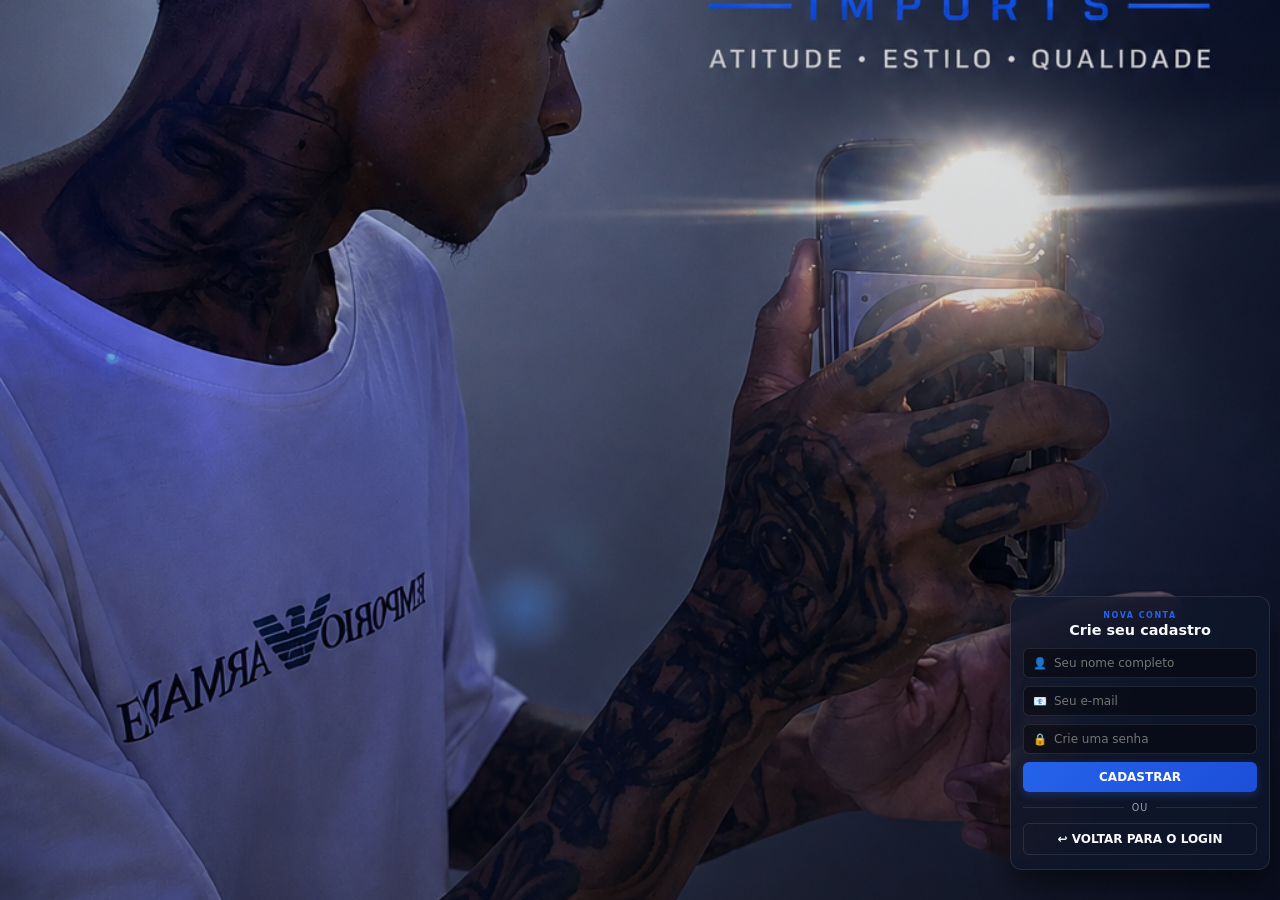
==== cadastro.html @ 108b43fc "Lojinha dos cria Site de vendas" ====
<!DOCTYPE html>
<html lang="pt-BR">
<head>
    <meta charset="UTF-8">
    <meta name="viewport" content="width=device-width, initial-scale=1.0">
    <title>DHON_IMPORTS - Cadastro</title>
    <link rel="stylesheet" href="style.css">
</head>
<body class="body-login">

    <div class="login-card">
        <span class="sub-brand">NOVA CONTA</span>
        <h2>Crie seu cadastro</h2>
        
        <form onsubmit="event.preventDefault(); fazerCadastro();">
            <div class="input-group">
                <span class="input-icon">👤</span>
                <input type="text" id="cadastro-nome" placeholder="Seu nome completo" required>
            </div>

            <div class="input-group">
                <span class="input-icon">📧</span>
                <input type="email" id="cadastro-email" placeholder="Seu e-mail" required>
            </div>
            
            <div class="input-group">
                <span class="input-icon">🔒</span>
                <input type="password" id="cadastro-senha" placeholder="Crie uma senha" required>
            </div>

            <button type="submit" class="btn-primary">CADASTRAR</button>
        </form>

        <div class="divider"><span>OU</span></div>
        
        <button type="button" class="btn-secondary" onclick="window.location.href='index.html'">
            ↩️ VOLTAR PARA O LOGIN
        </button>
    </div>

    <script src="script.js"></script>
</body>
</html>
---- style.css ----
:root {
    --bg-dark: #07090e;
    --bg-card: rgba(15, 23, 42, 0.72);
    --border-color: rgba(255, 255, 255, 0.1);
    --primary: #2563eb;
    --primary-hover: #1d4ed8;
    --text-main: #f8fafc;
    --text-muted: #94a3b8;
    --success: #10b981;
}

* {
    margin: 0;
    padding: 0;
    box-sizing: border-box;
    font-family: 'Segoe UI', system-ui, -apple-system, sans-serif;
}

body {
    background-color: var(--bg-dark);
    color: var(--text-main);
    min-height: 100vh;
    overflow-x: hidden;
}

/* TELA DE LOGIN / CADASTRO */
.body-login {
    background: linear-gradient(rgba(7, 9, 14, 0.10), rgba(7, 9, 14, 0.30)), 
                url('Fundo-login.jpg.png') no-repeat center center/cover;
    display: flex;
    flex-direction: column;
    justify-content: flex-end;
    align-items: flex-end;
    min-height: 100vh;
    padding: 10px 10px 30px 10px;
}

.login-card {
    background: var(--bg-card);
    backdrop-filter: blur(14px);
    border: 1px solid var(--border-color);
    padding: 14px 12px;
    border-radius: 12px;
    width: 100%;
    max-width: 260px;
    box-shadow: 0 15px 30px rgba(0, 0, 0, 0.5);
    text-align: center;
}

.sub-brand {
    font-size: 0.5rem;
    letter-spacing: 1.5px;
    color: var(--primary);
    font-weight: 700;
    display: block;
    margin-bottom: 2px;
}

.login-card h2 {
    font-size: 0.9rem;
    margin-bottom: 10px;
    font-weight: 600;
    color: var(--text-main);
}

.input-group {
    position: relative;
    margin-bottom: 8px;
}

.input-icon {
    position: absolute;
    left: 10px;
    top: 50%;
    transform: translateY(-50%);
    font-size: 0.7rem;
    color: var(--text-muted);
}

.input-group input {
    width: 100%;
    padding: 7px 10px 7px 30px;
    background: rgba(0, 0, 0, 0.4);
    border: 1px solid var(--border-color);
    border-radius: 6px;
    color: var(--text-main);
    font-size: 0.75rem;
    outline: none;
    transition: border-color 0.2s;
}

.input-group input:focus {
    border-color: var(--primary);
}

.form-options {
    display: flex;
    justify-content: space-between;
    align-items: center;
    font-size: 0.6rem;
    margin: 8px 0 10px 0;
    color: var(--text-muted);
}

.remember-me {
    display: flex;
    align-items: center;
    gap: 4px;
    cursor: pointer;
}

.forgot-link {
    color: var(--text-muted);
    text-decoration: none;
    transition: color 0.2s;
}

.forgot-link:hover {
    color: var(--primary);
}

.btn-primary {
    width: 100%;
    padding: 8px;
    background: linear-gradient(135deg, #2563eb 0%, #1d4ed8 100%);
    color: white;
    border: none;
    border-radius: 6px;
    font-weight: bold;
    font-size: 0.75rem;
    cursor: pointer;
    box-shadow: 0 3px 8px rgba(37, 99, 235, 0.3);
    transition: opacity 0.2s;
}

.btn-primary:hover {
    opacity: 0.9;
}

.divider {
    display: flex;
    align-items: center;
    text-align: center;
    margin: 10px 0;
    color: var(--text-muted);
    font-size: 0.6rem;
    letter-spacing: 1px;
}

.divider::before, .divider::after {
    content: '';
    flex: 1;
    border-bottom: 1px solid var(--border-color);
}

.divider span {
    padding: 0 8px;
}

.btn-secondary {
    width: 100%;
    padding: 8px;
    background: transparent;
    color: var(--text-main);
    border: 1px solid var(--border-color);
    border-radius: 6px;
    font-weight: 600;
    font-size: 0.75rem;
    cursor: pointer;
    transition: background 0.2s;
}

.btn-secondary:hover {
    background: rgba(255, 255, 255, 0.05);
}

.login-footer-badges {
    display: grid;
    grid-template-columns: repeat(3, 1fr);
    gap: 6px;
    width: 100%;
    max-width: 260px;
    margin-top: 8px;
    text-align: left;
}

.badge-item {
    display: flex;
    align-items: flex-start;
    gap: 4px;
    background: rgba(15, 23, 42, 0.5);
    padding: 6px;
    border-radius: 6px;
    border: 1px solid var(--border-color);
}

.badge-icon {
    font-size: 0.7rem;
}

.badge-item strong {
    font-size: 0.45rem;
    display: block;
    color: var(--text-main);
    letter-spacing: 0.3px;
}

.badge-item p {
    font-size: 0.4rem;
    color: var(--text-muted);
}

/* --- PAINEL DA LOJA --- */
.body-painel {
    background-color: var(--bg-dark);
    color: var(--text-main);
    min-height: 100vh;
}

.app-layout {
    display: flex;
    flex-direction: column;
    min-height: 100vh;
    position: relative;
    width: 100%;
}

.menu-toggle-btn {
    position: fixed;
    top: 15px;
    left: 15px;
    z-index: 1001;
    background: rgba(15, 23, 42, 0.9);
    border: 1px solid var(--border-color);
    color: white;
    width: 40px;
    height: 40px;
    border-radius: 10px;
    font-size: 1.2rem;
    cursor: pointer;
    display: flex;
    align-items: center;
    justify-content: center;
    backdrop-filter: blur(10px);
}

aside {
    position: fixed;
    top: 0;
    left: -280px;
    width: 260px;
    background: rgba(11, 15, 25, 0.98);
    border-right: 1px solid var(--border-color);
    padding: 25px 20px;
    display: flex;
    flex-direction: column;
    gap: 20px;
    height: 100vh;
    overflow-y: auto;
    z-index: 1002;
    transition: left 0.3s ease-in-out;
    box-shadow: 10px 0 30px rgba(0, 0, 0, 0.5);
}

aside.menu-ativo {
    left: 0;
}

.sidebar-header-top {
    display: flex;
    justify-content: space-between;
    align-items: center;
}

.close-menu-btn {
    background: transparent;
    border: none;
    color: var(--text-muted);
    font-size: 1.2rem;
    cursor: pointer;
}

.close-menu-btn:hover {
    color: white;
}

.logo-area h1 {
    font-size: 1.2rem;
    color: #fff;
    letter-spacing: 1px;
}

.menu-nav {
    display: flex;
    flex-direction: column;
    gap: 4px;
}

.menu-item {
    display: flex;
    align-items: center;
    gap: 10px;
    padding: 10px 12px;
    color: var(--text-muted);
    text-decoration: none;
    border-radius: 8px;
    font-size: 0.85rem;
    transition: 0.2s;
}

.menu-item:hover, .menu-item.active {
    background: rgba(37, 99, 235, 0.15);
    color: #fff;
}

.badge-count {
    margin-left: auto;
    background: var(--primary);
    color: white;
    font-size: 0.65rem;
    padding: 2px 6px;
    border-radius: 10px;
}

.badge-novo {
    margin-left: auto;
    background: #ef4444;
    color: white;
    font-size: 0.6rem;
    padding: 2px 5px;
    border-radius: 4px;
}

.menu-section-divider {
    border-bottom: 1px solid var(--border-color);
    margin: 5px 0;
}

.sidebar-promo-card {
    background: linear-gradient(135deg, rgba(37,99,235,0.2), rgba(15,23,42,0.8));
    border: 1px solid var(--border-color);
    padding: 15px;
    border-radius: 12px;
    margin-top: auto;
}

.promo-tag {
    font-size: 0.6rem;
    color: var(--primary);
    font-weight: 700;
}

.sidebar-promo-card h4 {
    font-size: 0.95rem;
    margin: 4px 0;
}

.sidebar-promo-card p {
    font-size: 0.7rem;
    color: var(--text-muted);
    margin-bottom: 10px;
}

.btn-promo-sm {
    width: 100%;
    padding: 6px;
    background: var(--primary);
    color: white;
    border: none;
    border-radius: 6px;
    font-size: 0.75rem;
    font-weight: bold;
    cursor: pointer;
}

main {
    flex: 1;
    width: 100%;
    padding: 15px;
    padding-top: 70px;
    overflow-y: auto;
}

.main-header {
    display: flex;
    justify-content: space-between;
    align-items: center;
    margin-bottom: 20px;
    flex-wrap: wrap;
    gap: 12px;
    width: 100%;
}

.search-box {
    position: relative;
    width: 100%;
}

.search-icon {
    position: absolute;
    left: 12px;
    top: 50%;
    transform: translateY(-50%);
    font-size: 0.85rem;
}

.search-box input {
    width: 100%;
    padding: 10px 12px 10px 38px;
    background: rgba(15, 23, 42, 0.8);
    border: 1px solid var(--border-color);
    border-radius: 10px;
    color: var(--text-main);
    font-size: 0.85rem;
    outline: none;
}

.header-actions {
    display: flex;
    align-items: center;
    gap: 8px;
    width: 100%;
    justify-content: space-between;
}

.icon-btn {
    background: rgba(15, 23, 42, 0.8);
    border: 1px solid var(--border-color);
    width: 40px;
    height: 40px;
    border-radius: 10px;
    display: flex;
    align-items: center;
    justify-content: center;
    color: white;
    cursor: pointer;
    position: relative;
    flex: 1;
}

.notif-dot {
    position: absolute;
    top: -5px;
    right: -5px;
    background: var(--primary);
    font-size: 0.6rem;
    width: 16px;
    height: 16px;
    border-radius: 50%;
    display: flex;
    align-items: center;
    justify-content: center;
}

.user-avatar-mini {
    background: var(--primary);
    width: 40px;
    height: 40px;
    border-radius: 50%;
    display: flex;
    align-items: center;
    justify-content: center;
    cursor: pointer;
}

/* BANNER PRINCIPAL - Ocupa 100% da largura no mobile */
.store-banner {
    background: linear-gradient(rgba(7, 9, 14, 0.6), rgba(7, 9, 14, 0.85)), 
                url('Fundo-login.jpg.png') no-repeat center center/cover;
    border-radius: 0; /* Remove bordas arredondadas nas laterais para ocupar toda a largura */
    padding: 30px 15px;
    border-left: none;
    border-right: none;
    border-top: 1px solid var(--border-color);
    border-bottom: 1px solid var(--border-color);
    margin-left: -15px; /* Compensa o padding do container main */
    margin-right: -15px; /* Compensa o padding do container main */
    margin-bottom: 25px;
    width: calc(100% + 30px); /* Gararante largura de ponta a ponta */
}

.banner-badge {
    font-size: 0.75rem;
    letter-spacing: 2px;
    color: var(--primary);
    font-weight: 700;
    margin-bottom: 8px;
}

.store-banner h2 {
    font-size: 2.2rem;
    margin-bottom: 8px;
    line-height: 1.1;
    word-break: normal; /* Evita quebra de palavras forçada */
    overflow-wrap: break-word;
}

.banner-sub {
    font-size: 1.2rem;
    color: #60a5fa;
    margin-bottom: 12px;
}

.banner-desc {
    font-size: 0.95rem;
    color: var(--text-muted);
    width: 100%;
    margin-bottom: 20px;
    line-height: 1.4;
}

.banner-buttons {
    display: flex;
    flex-direction: column;
    gap: 10px;
    margin-bottom: 20px;
    width: 100%;
}

.btn-primary-banner,
.btn-secondary-banner {
    width: 100%;
    padding: 12px;
    text-align: center;
    border-radius: 10px;
    font-weight: bold;
    font-size: 0.95rem;
    cursor: pointer;
}

.btn-primary-banner {
    background: var(--primary);
    color: white;
    border: none;
}

.btn-secondary-banner {
    background: rgba(255, 255, 255, 0.1);
    color: white;
    border: 1px solid var(--border-color);
    backdrop-filter: blur(10px);
}

.banner-features {
    display: grid;
    grid-template-columns: 1fr 1fr;
    gap: 10px;
    font-size: 0.8rem;
    color: var(--text-muted);
    width: 100%;
}

/* CATEGORIAS E PRODUTOS */
.section-block {
    margin-bottom: 25px;
    width: 100%;
}

.section-block h3 {
    font-size: 1.1rem;
    margin-bottom: 12px;
}

.section-header-flex {
    display: flex;
    justify-content: space-between;
    align-items: center;
    margin-bottom: 12px;
}

.ver-todos-link {
    color: var(--primary);
    text-decoration: none;
    font-size: 0.8rem;
}

.categories-grid {
    display: grid;
    grid-template-columns: repeat(3, 1fr);
    gap: 8px;
}

.cat-card {
    background: rgba(15, 23, 42, 0.8);
    border: 1px solid var(--border-color);
    padding: 12px 6px;
    border-radius: 10px;
    text-align: center;
    font-size: 0.75rem;
    cursor: pointer;
}

.produtos-grid {
    display: grid;
    grid-template-columns: repeat(2, 1fr);
    gap: 10px;
}

.produto-card {
    background: rgba(15, 23, 42, 0.8);
    border: 1px solid var(--border-color);
    border-radius: 10px;
    padding: 10px;
    text-align: center;
}

.prod-img-placeholder {
    width: 100%;
    height: 100px;
    background: rgba(0, 0, 0, 0.3);
    border-radius: 8px;
    display: flex;
    align-items: center;
    justify-content: center;
    font-size: 2rem;
    margin-bottom: 8px;
}

.produto-card h4 {
    font-size: 0.8rem;
    margin-bottom: 4px;
}

.prod-rating {
    font-size: 0.6rem;
    color: #fbbf24;
    margin-bottom: 6px;
}

.preco {
    color: var(--success);
    font-weight: bold;
    font-size: 0.85rem;
}

/* PERFIL FLUTUANTE */
.footer-profile-card {
    background: rgba(15, 23, 42, 0.9);
    border: 1px solid var(--border-color);
    padding: 15px;
    border-radius: 12px;
    display: flex;
    flex-direction: column;
    gap: 12px;
    margin-top: 30px;
    width: 100%;
    text-align: center;
}

.fp-info {
    display: flex;
    align-items: center;
    gap: 10px;
    justify-content: center;
}

.fp-avatar {
    background: var(--primary);
    width: 38px;
    height: 38px;
    border-radius: 50%;
    display: flex;
    align-items: center;
    justify-content: center;
}

.fp-info strong {
    font-size: 0.85rem;
    display: block;
}

.fp-info p {
    font-size: 0.7rem;
    color: var(--text-muted);
}

.fp-stats {
    display: flex;
    justify-content: space-around;
    font-size: 0.75rem;
    border-top: 1px solid var(--border-color);
    border-bottom: 1px solid var(--border-color);
    padding: 8px 0;
}

.fp-stats span {
    display: block;
    font-size: 0.6rem;
    color: var(--text-muted);
}

.btn-fp {
    width: 100%;
    padding: 10px;
    background: rgba(239, 68, 68, 0.2);
    color: #f87171;
    border: 1px solid rgba(239, 68, 68, 0.4);
    border-radius: 8px;
    font-size: 0.75rem;
    cursor: pointer;
}













/* --- ESTILOS EXCLUSIVOS DO PERFIL --- */
.profile-edit-container {
    background: var(--bg-card);
    border: 1px solid var(--border-color);
    padding: 30px;
    border-radius: 16px;
    max-width: 700px;
    margin: 0 auto;
}

.profile-form {
    display: flex;
    flex-direction: column;
    align-items: center;
}

.avatar-upload-section {
    text-align: center;
    margin-bottom: 30px;
}

.avatar-preview-big {
    width: 120px;
    height: 120px;
    border-radius: 50%;
    background: rgba(59, 130, 246, 0.1);
    border: 2px solid var(--primary);
    display: flex;
    align-items: center;
    justify-content: center;
    font-size: 3rem;
    overflow: hidden;
    margin: 0 auto;
}

.avatar-preview-big img {
    width: 100%;
    height: 100%;
    object-fit: cover;
}

.form-grid {
    width: 100%;
    display: flex;
    flex-direction: column;
    gap: 15px;
}

.input-group-perfil {
    display: flex;
    flex-direction: column;
    gap: 5px;
}

.input-group-perfil label {
    font-size: 0.85rem;
    color: var(--text-muted);
}

.input-group-perfil input {
    width: 100%;
    padding: 12px;
    background: rgba(0,0,0,0.3);
    border: 1px solid var(--border-color);
    border-radius: 8px;
    color: #fff;
    outline: none;
}

.input-group-perfil input:focus {
    border-color: var(--primary);
}
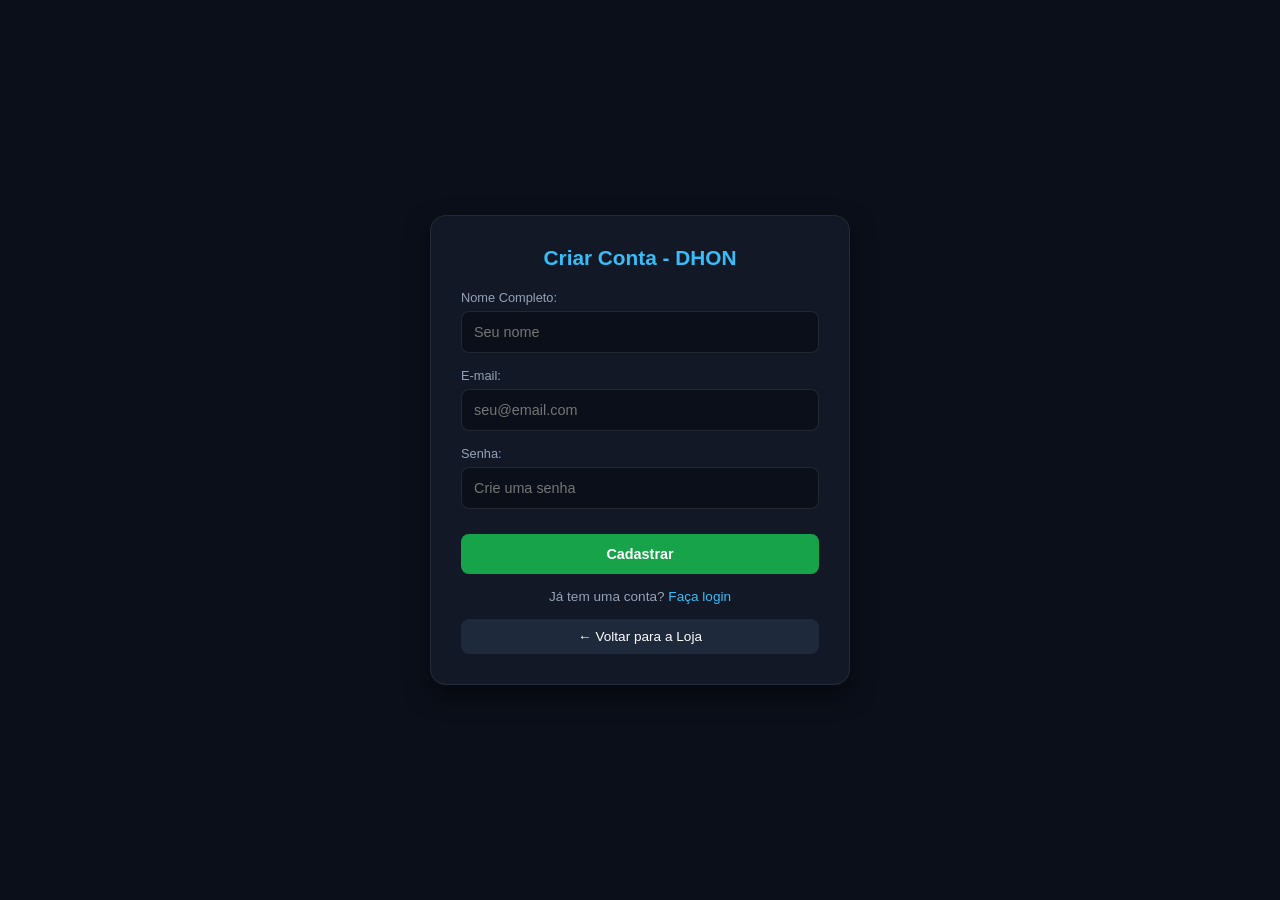
==== commit 86613a0f: "Update cadastro.html layout and form structure" ====
--- a/cadastro.html
+++ b/cadastro.html
@@ -3,39 +3,48 @@
 <head>
     <meta charset="UTF-8">
     <meta name="viewport" content="width=device-width, initial-scale=1.0">
-    <title>DHON_IMPORTS - Cadastro</title>
-    <link rel="stylesheet" href="style.css">
+    <title>Cadastro - DHON_IMPORTS</title>
+    <style>
+        * { box-sizing: border-box; margin: 0; padding: 0; font-family: -apple-system, BlinkMacSystemFont, "Segoe UI", Roboto, sans-serif; }
+        body { background-color: #0b0f19; color: #f3f4f6; min-height: 100vh; padding: 25px; display: flex; justify-content: center; align-items: center; }
+        .container { max-width: 420px; width: 100%; background: #121826; padding: 30px; border-radius: 16px; border: 1px solid rgba(255,255,255,0.08); box-shadow: 0 10px 25px rgba(0,0,0,0.5); }
+        h2 { color: #38bdf8; margin-bottom: 20px; font-size: 1.3rem; text-align: center; }
+        .form-group { margin-bottom: 15px; }
+        label { display: block; font-size: 0.8rem; margin-bottom: 6px; color: #94a3b8; }
+        input { width: 100%; padding: 12px; border-radius: 8px; border: 1px solid rgba(255,255,255,0.1); background: #0b0f19; color: #fff; font-size: 0.9rem; }
+        button { width: 100%; padding: 12px; background: #16a34a; color: #fff; border: none; border-radius: 8px; font-weight: bold; cursor: pointer; margin-top: 10px; font-size: 0.9rem; transition: 0.2s; }
+        button:hover { background: #15803d; }
+        .btn-voltar { display: block; text-align: center; background: #1e293b; margin-top: 15px; text-decoration: none; padding: 10px; border-radius: 8px; font-size: 0.85rem; color: #fff; }
+        .link-footer { text-align: center; margin-top: 15px; font-size: 0.85rem; color: #94a3b8; }
+        .link-footer a { color: #38bdf8; text-decoration: none; }
+    </style>
 </head>
-<body class="body-login">
+<body>
 
-    <div class="login-card">
-        <span class="sub-brand">NOVA CONTA</span>
-        <h2>Crie seu cadastro</h2>
+    <div class="container">
+        <h2>Criar Conta - DHON</h2>
         
-        <form onsubmit="event.preventDefault(); fazerCadastro();">
-            <div class="input-group">
-                <span class="input-icon">👤</span>
-                <input type="text" id="cadastro-nome" placeholder="Seu nome completo" required>
+        <form id="form-cadastro" onsubmit="fazerCadastro(event)">
+            <div class="form-group">
+                <label>Nome Completo:</label>
+                <input type="text" id="cadastro-nome" required placeholder="Seu nome">
             </div>
-
-            <div class="input-group">
-                <span class="input-icon">📧</span>
-                <input type="email" id="cadastro-email" placeholder="Seu e-mail" required>
+            <div class="form-group">
+                <label>E-mail:</label>
+                <input type="email" id="cadastro-email" required placeholder="seu@email.com">
             </div>
-            
-            <div class="input-group">
-                <span class="input-icon">🔒</span>
-                <input type="password" id="cadastro-senha" placeholder="Crie uma senha" required>
+            <div class="form-group">
+                <label>Senha:</label>
+                <input type="password" id="cadastro-senha" required placeholder="Crie uma senha">
             </div>
-
-            <button type="submit" class="btn-primary">CADASTRAR</button>
+            <button type="submit">Cadastrar</button>
         </form>
 
-        <div class="divider"><span>OU</span></div>
-        
-        <button type="button" class="btn-secondary" onclick="window.location.href='index.html'">
-            ↩️ VOLTAR PARA O LOGIN
-        </button>
+        <div class="link-footer">
+            Já tem uma conta? <a href="login.html">Faça login</a>
+        </div>
+
+        <a href="index.html" class="btn-voltar">← Voltar para a Loja</a>
     </div>
 
     <script src="script.js"></script>
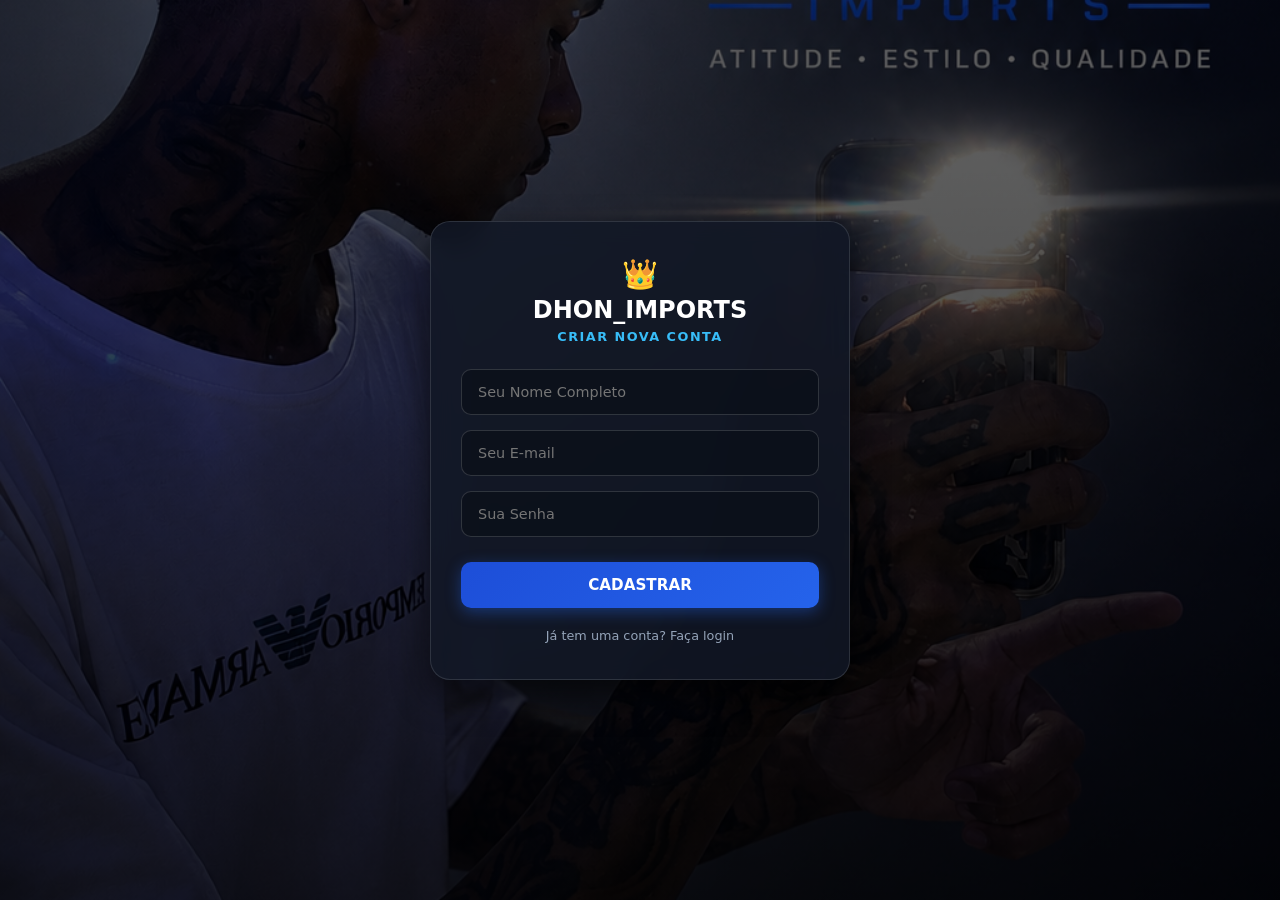
==== commit e951c821: "Refactor cadastro.html for improved styling and layout Updated the layout and styling of the registr" ====
--- a/cadastro.html
+++ b/cadastro.html
@@ -4,47 +4,53 @@
     <meta charset="UTF-8">
     <meta name="viewport" content="width=device-width, initial-scale=1.0">
     <title>Cadastro - DHON_IMPORTS</title>
+    <link rel="stylesheet" href="style.css">
     <style>
-        * { box-sizing: border-box; margin: 0; padding: 0; font-family: -apple-system, BlinkMacSystemFont, "Segoe UI", Roboto, sans-serif; }
-        body { background-color: #0b0f19; color: #f3f4f6; min-height: 100vh; padding: 25px; display: flex; justify-content: center; align-items: center; }
-        .container { max-width: 420px; width: 100%; background: #121826; padding: 30px; border-radius: 16px; border: 1px solid rgba(255,255,255,0.08); box-shadow: 0 10px 25px rgba(0,0,0,0.5); }
-        h2 { color: #38bdf8; margin-bottom: 20px; font-size: 1.3rem; text-align: center; }
-        .form-group { margin-bottom: 15px; }
-        label { display: block; font-size: 0.8rem; margin-bottom: 6px; color: #94a3b8; }
-        input { width: 100%; padding: 12px; border-radius: 8px; border: 1px solid rgba(255,255,255,0.1); background: #0b0f19; color: #fff; font-size: 0.9rem; }
-        button { width: 100%; padding: 12px; background: #16a34a; color: #fff; border: none; border-radius: 8px; font-weight: bold; cursor: pointer; margin-top: 10px; font-size: 0.9rem; transition: 0.2s; }
-        button:hover { background: #15803d; }
-        .btn-voltar { display: block; text-align: center; background: #1e293b; margin-top: 15px; text-decoration: none; padding: 10px; border-radius: 8px; font-size: 0.85rem; color: #fff; }
-        .link-footer { text-align: center; margin-top: 15px; font-size: 0.85rem; color: #94a3b8; }
-        .link-footer a { color: #38bdf8; text-decoration: none; }
+        body {
+            margin: 0; padding: 0; min-height: 100vh; display: flex; flex-direction: column; justify-content: center; align-items: center;
+            background: linear-gradient(rgba(0,0,0,0.6), rgba(0,0,0,0.8)), url('Fundo-login.jpg.png') no-repeat center center fixed;
+            background-size: cover; font-family: -apple-system, BlinkMacSystemFont, "Segoe UI", Roboto, sans-serif; color: #fff;
+        }
+        .login-card {
+            background: rgba(18, 24, 38, 0.85); backdrop-filter: blur(12px); border: 1px solid rgba(255, 255, 255, 0.12);
+            border-radius: 20px; padding: 35px 30px; width: 100%; max-width: 420px; box-shadow: 0 15px 35px rgba(0,0,0,0.6); text-align: center;
+        }
+        .login-card h2 { font-size: 1.5rem; color: #fff; margin-bottom: 5px; font-weight: 700; }
+        .login-subtitle { font-size: 0.8rem; color: #38bdf8; text-transform: uppercase; letter-spacing: 1.5px; margin-bottom: 25px; font-weight: 600; }
+        .form-group { margin-bottom: 15px; text-align: left; }
+        .form-group input {
+            width: 100%; padding: 14px 16px; background: rgba(11, 15, 25, 0.7); border: 1px solid rgba(255, 255, 255, 0.15);
+            border-radius: 10px; color: #fff; font-size: 0.9rem; outline: none;
+        }
+        .btn-entrar {
+            width: 100%; padding: 14px; background: linear-gradient(135deg, #1d4ed8, #2563eb); color: #fff; border: none;
+            border-radius: 10px; font-weight: bold; font-size: 0.95rem; cursor: pointer; margin-top: 10px; box-shadow: 0 4px 15px rgba(37, 99, 235,.4);
+        }
+        .btn-voltar-loja { display: inline-block; margin-top: 20px; color: #94a3b8; text-decoration: none; font-size: 0.8rem; }
     </style>
 </head>
 <body>
 
-    <div class="container">
-        <h2>Criar Conta - DHON</h2>
-        
+    <div class="login-card">
+        <div style="font-size: 1.8rem; margin-bottom: 5px;">👑</div>
+        <h2>DHON_IMPORTS</h2>
+        <div class="login-subtitle">Criar Nova Conta</div>
+
         <form id="form-cadastro" onsubmit="fazerCadastro(event)">
             <div class="form-group">
-                <label>Nome Completo:</label>
-                <input type="text" id="cadastro-nome" required placeholder="Seu nome">
+                <input type="text" id="cadastro-nome" required placeholder="Seu Nome Completo">
             </div>
             <div class="form-group">
-                <label>E-mail:</label>
-                <input type="email" id="cadastro-email" required placeholder="seu@email.com">
+                <input type="email" id="cadastro-email" required placeholder="Seu E-mail">
             </div>
             <div class="form-group">
-                <label>Senha:</label>
-                <input type="password" id="cadastro-senha" required placeholder="Crie uma senha">
+                <input type="password" id="cadastro-senha" required placeholder="Sua Senha">
             </div>
-            <button type="submit">Cadastrar</button>
+            
+            <button type="submit" class="btn-entrar">CADASTRAR</button>
         </form>
 
-        <div class="link-footer">
-            Já tem uma conta? <a href="login.html">Faça login</a>
-        </div>
-
-        <a href="index.html" class="btn-voltar">← Voltar para a Loja</a>
+        <a href="login.html" class="btn-voltar-loja">Já tem uma conta? Faça login</a>
     </div>
 
     <script src="script.js"></script>
--- a/style.css
+++ b/style.css
@@ -0,0 +1,787 @@
+:root {
+    --bg-dark: #07090e;
+    --bg-card: rgba(15, 23, 42, 0.72);
+    --border-color: rgba(255, 255, 255, 0.1);
+    --primary: #2563eb;
+    --primary-hover: #1d4ed8;
+    --text-main: #f8fafc;
+    --text-muted: #94a3b8;
+    --success: #10b981;
+}
+
+* {
+    margin: 0;
+    padding: 0;
+    box-sizing: border-box;
+    font-family: 'Segoe UI', system-ui, -apple-system, sans-serif;
+}
+
+body {
+    background-color: var(--bg-dark);
+    color: var(--text-main);
+    min-height: 100vh;
+    overflow-x: hidden;
+}
+
+/* TELA DE LOGIN / CADASTRO */
+.body-login {
+    background: linear-gradient(rgba(7, 9, 14, 0.10), rgba(7, 9, 14, 0.30)), 
+                url('Fundo-login.jpg.png') no-repeat center center/cover;
+    display: flex;
+    flex-direction: column;
+    justify-content: flex-end;
+    align-items: flex-end;
+    min-height: 100vh;
+    padding: 10px 10px 30px 10px;
+}
+
+.login-card {
+    background: var(--bg-card);
+    backdrop-filter: blur(14px);
+    border: 1px solid var(--border-color);
+    padding: 14px 12px;
+    border-radius: 12px;
+    width: 100%;
+    max-width: 260px;
+    box-shadow: 0 15px 30px rgba(0, 0, 0, 0.5);
+    text-align: center;
+}
+
+.sub-brand {
+    font-size: 0.5rem;
+    letter-spacing: 1.5px;
+    color: var(--primary);
+    font-weight: 700;
+    display: block;
+    margin-bottom: 2px;
+}
+
+.login-card h2 {
+    font-size: 0.9rem;
+    margin-bottom: 10px;
+    font-weight: 600;
+    color: var(--text-main);
+}
+
+.input-group {
+    position: relative;
+    margin-bottom: 8px;
+}
+
+.input-icon {
+    position: absolute;
+    left: 10px;
+    top: 50%;
+    transform: translateY(-50%);
+    font-size: 0.7rem;
+    color: var(--text-muted);
+}
+
+.input-group input {
+    width: 100%;
+    padding: 7px 10px 7px 30px;
+    background: rgba(0, 0, 0, 0.4);
+    border: 1px solid var(--border-color);
+    border-radius: 6px;
+    color: var(--text-main);
+    font-size: 0.75rem;
+    outline: none;
+    transition: border-color 0.2s;
+}
+
+.input-group input:focus {
+    border-color: var(--primary);
+}
+
+.form-options {
+    display: flex;
+    justify-content: space-between;
+    align-items: center;
+    font-size: 0.6rem;
+    margin: 8px 0 10px 0;
+    color: var(--text-muted);
+}
+
+.remember-me {
+    display: flex;
+    align-items: center;
+    gap: 4px;
+    cursor: pointer;
+}
+
+.forgot-link {
+    color: var(--text-muted);
+    text-decoration: none;
+    transition: color 0.2s;
+}
+
+.forgot-link:hover {
+    color: var(--primary);
+}
+
+.btn-primary {
+    width: 100%;
+    padding: 8px;
+    background: linear-gradient(135deg, #2563eb 0%, #1d4ed8 100%);
+    color: white;
+    border: none;
+    border-radius: 6px;
+    font-weight: bold;
+    font-size: 0.75rem;
+    cursor: pointer;
+    box-shadow: 0 3px 8px rgba(37, 99, 235, 0.3);
+    transition: opacity 0.2s;
+}
+
+.btn-primary:hover {
+    opacity: 0.9;
+}
+
+.divider {
+    display: flex;
+    align-items: center;
+    text-align: center;
+    margin: 10px 0;
+    color: var(--text-muted);
+    font-size: 0.6rem;
+    letter-spacing: 1px;
+}
+
+.divider::before, .divider::after {
+    content: '';
+    flex: 1;
+    border-bottom: 1px solid var(--border-color);
+}
+
+.divider span {
+    padding: 0 8px;
+}
+
+.btn-secondary {
+    width: 100%;
+    padding: 8px;
+    background: transparent;
+    color: var(--text-main);
+    border: 1px solid var(--border-color);
+    border-radius: 6px;
+    font-weight: 600;
+    font-size: 0.75rem;
+    cursor: pointer;
+    transition: background 0.2s;
+}
+
+.btn-secondary:hover {
+    background: rgba(255, 255, 255, 0.05);
+}
+
+.login-footer-badges {
+    display: grid;
+    grid-template-columns: repeat(3, 1fr);
+    gap: 6px;
+    width: 100%;
+    max-width: 260px;
+    margin-top: 8px;
+    text-align: left;
+}
+
+.badge-item {
+    display: flex;
+    align-items: flex-start;
+    gap: 4px;
+    background: rgba(15, 23, 42, 0.5);
+    padding: 6px;
+    border-radius: 6px;
+    border: 1px solid var(--border-color);
+}
+
+.badge-icon {
+    font-size: 0.7rem;
+}
+
+.badge-item strong {
+    font-size: 0.45rem;
+    display: block;
+    color: var(--text-main);
+    letter-spacing: 0.3px;
+}
+
+.badge-item p {
+    font-size: 0.4rem;
+    color: var(--text-muted);
+}
+
+/* --- PAINEL DA LOJA --- */
+.body-painel {
+    background-color: var(--bg-dark);
+    color: var(--text-main);
+    min-height: 100vh;
+}
+
+.app-layout {
+    display: flex;
+    flex-direction: column;
+    min-height: 100vh;
+    position: relative;
+    width: 100%;
+}
+
+.menu-toggle-btn {
+    position: fixed;
+    top: 15px;
+    left: 15px;
+    z-index: 1001;
+    background: rgba(15, 23, 42, 0.9);
+    border: 1px solid var(--border-color);
+    color: white;
+    width: 40px;
+    height: 40px;
+    border-radius: 10px;
+    font-size: 1.2rem;
+    cursor: pointer;
+    display: flex;
+    align-items: center;
+    justify-content: center;
+    backdrop-filter: blur(10px);
+}
+
+aside {
+    position: fixed;
+    top: 0;
+    left: -280px;
+    width: 260px;
+    background: rgba(11, 15, 25, 0.98);
+    border-right: 1px solid var(--border-color);
+    padding: 25px 20px;
+    display: flex;
+    flex-direction: column;
+    gap: 20px;
+    height: 100vh;
+    overflow-y: auto;
+    z-index: 1002;
+    transition: left 0.3s ease-in-out;
+    box-shadow: 10px 0 30px rgba(0, 0, 0, 0.5);
+}
+
+aside.menu-ativo {
+    left: 0;
+}
+
+.sidebar-header-top {
+    display: flex;
+    justify-content: space-between;
+    align-items: center;
+}
+
+.close-menu-btn {
+    background: transparent;
+    border: none;
+    color: var(--text-muted);
+    font-size: 1.2rem;
+    cursor: pointer;
+}
+
+.close-menu-btn:hover {
+    color: white;
+}
+
+.logo-area h1 {
+    font-size: 1.2rem;
+    color: #fff;
+    letter-spacing: 1px;
+}
+
+.menu-nav {
+    display: flex;
+    flex-direction: column;
+    gap: 4px;
+}
+
+.menu-item {
+    display: flex;
+    align-items: center;
+    gap: 10px;
+    padding: 10px 12px;
+    color: var(--text-muted);
+    text-decoration: none;
+    border-radius: 8px;
+    font-size: 0.85rem;
+    transition: 0.2s;
+}
+
+.menu-item:hover, .menu-item.active {
+    background: rgba(37, 99, 235, 0.15);
+    color: #fff;
+}
+
+.badge-count {
+    margin-left: auto;
+    background: var(--primary);
+    color: white;
+    font-size: 0.65rem;
+    padding: 2px 6px;
+    border-radius: 10px;
+}
+
+.badge-novo {
+    margin-left: auto;
+    background: #ef4444;
+    color: white;
+    font-size: 0.6rem;
+    padding: 2px 5px;
+    border-radius: 4px;
+}
+
+.menu-section-divider {
+    border-bottom: 1px solid var(--border-color);
+    margin: 5px 0;
+}
+
+.sidebar-promo-card {
+    background: linear-gradient(135deg, rgba(37,99,235,0.2), rgba(15,23,42,0.8));
+    border: 1px solid var(--border-color);
+    padding: 15px;
+    border-radius: 12px;
+    margin-top: auto;
+}
+
+.promo-tag {
+    font-size: 0.6rem;
+    color: var(--primary);
+    font-weight: 700;
+}
+
+.sidebar-promo-card h4 {
+    font-size: 0.95rem;
+    margin: 4px 0;
+}
+
+.sidebar-promo-card p {
+    font-size: 0.7rem;
+    color: var(--text-muted);
+    margin-bottom: 10px;
+}
+
+.btn-promo-sm {
+    width: 100%;
+    padding: 6px;
+    background: var(--primary);
+    color: white;
+    border: none;
+    border-radius: 6px;
+    font-size: 0.75rem;
+    font-weight: bold;
+    cursor: pointer;
+}
+
+main {
+    flex: 1;
+    width: 100%;
+    padding: 15px;
+    padding-top: 70px;
+    overflow-y: auto;
+}
+
+.main-header {
+    display: flex;
+    justify-content: space-between;
+    align-items: center;
+    margin-bottom: 20px;
+    flex-wrap: wrap;
+    gap: 12px;
+    width: 100%;
+}
+
+.search-box {
+    position: relative;
+    width: 100%;
+}
+
+.search-icon {
+    position: absolute;
+    left: 12px;
+    top: 50%;
+    transform: translateY(-50%);
+    font-size: 0.85rem;
+}
+
+.search-box input {
+    width: 100%;
+    padding: 10px 12px 10px 38px;
+    background: rgba(15, 23, 42, 0.8);
+    border: 1px solid var(--border-color);
+    border-radius: 10px;
+    color: var(--text-main);
+    font-size: 0.85rem;
+    outline: none;
+}
+
+.header-actions {
+    display: flex;
+    align-items: center;
+    gap: 8px;
+    width: 100%;
+    justify-content: space-between;
+}
+
+.icon-btn {
+    background: rgba(15, 23, 42, 0.8);
+    border: 1px solid var(--border-color);
+    width: 40px;
+    height: 40px;
+    border-radius: 10px;
+    display: flex;
+    align-items: center;
+    justify-content: center;
+    color: white;
+    cursor: pointer;
+    position: relative;
+    flex: 1;
+}
+
+.notif-dot {
+    position: absolute;
+    top: -5px;
+    right: -5px;
+    background: var(--primary);
+    font-size: 0.6rem;
+    width: 16px;
+    height: 16px;
+    border-radius: 50%;
+    display: flex;
+    align-items: center;
+    justify-content: center;
+}
+
+.user-avatar-mini {
+    background: var(--primary);
+    width: 40px;
+    height: 40px;
+    border-radius: 50%;
+    display: flex;
+    align-items: center;
+    justify-content: center;
+    cursor: pointer;
+}
+
+/* BANNER PRINCIPAL - Ocupa 100% da largura no mobile */
+.store-banner {
+    background: linear-gradient(rgba(7, 9, 14, 0.6), rgba(7, 9, 14, 0.85)), 
+                url('Fundo-login.jpg.png') no-repeat center center/cover;
+    border-radius: 0; /* Remove bordas arredondadas nas laterais para ocupar toda a largura */
+    padding: 30px 15px;
+    border-left: none;
+    border-right: none;
+    border-top: 1px solid var(--border-color);
+    border-bottom: 1px solid var(--border-color);
+    margin-left: -15px; /* Compensa o padding do container main */
+    margin-right: -15px; /* Compensa o padding do container main */
+    margin-bottom: 25px;
+    width: calc(100% + 30px); /* Gararante largura de ponta a ponta */
+}
+
+.banner-badge {
+    font-size: 0.75rem;
+    letter-spacing: 2px;
+    color: var(--primary);
+    font-weight: 700;
+    margin-bottom: 8px;
+}
+
+.store-banner h2 {
+    font-size: 2.2rem;
+    margin-bottom: 8px;
+    line-height: 1.1;
+    word-break: normal; /* Evita quebra de palavras forçada */
+    overflow-wrap: break-word;
+}
+
+.banner-sub {
+    font-size: 1.2rem;
+    color: #60a5fa;
+    margin-bottom: 12px;
+}
+
+.banner-desc {
+    font-size: 0.95rem;
+    color: var(--text-muted);
+    width: 100%;
+    margin-bottom: 20px;
+    line-height: 1.4;
+}
+
+.banner-buttons {
+    display: flex;
+    flex-direction: column;
+    gap: 10px;
+    margin-bottom: 20px;
+    width: 100%;
+}
+
+.btn-primary-banner,
+.btn-secondary-banner {
+    width: 100%;
+    padding: 12px;
+    text-align: center;
+    border-radius: 10px;
+    font-weight: bold;
+    font-size: 0.95rem;
+    cursor: pointer;
+}
+
+.btn-primary-banner {
+    background: var(--primary);
+    color: white;
+    border: none;
+}
+
+.btn-secondary-banner {
+    background: rgba(255, 255, 255, 0.1);
+    color: white;
+    border: 1px solid var(--border-color);
+    backdrop-filter: blur(10px);
+}
+
+.banner-features {
+    display: grid;
+    grid-template-columns: 1fr 1fr;
+    gap: 10px;
+    font-size: 0.8rem;
+    color: var(--text-muted);
+    width: 100%;
+}
+
+/* CATEGORIAS E PRODUTOS */
+.section-block {
+    margin-bottom: 25px;
+    width: 100%;
+}
+
+.section-block h3 {
+    font-size: 1.1rem;
+    margin-bottom: 12px;
+}
+
+.section-header-flex {
+    display: flex;
+    justify-content: space-between;
+    align-items: center;
+    margin-bottom: 12px;
+}
+
+.ver-todos-link {
+    color: var(--primary);
+    text-decoration: none;
+    font-size: 0.8rem;
+}
+
+.categories-grid {
+    display: grid;
+    grid-template-columns: repeat(3, 1fr);
+    gap: 8px;
+}
+
+.cat-card {
+    background: rgba(15, 23, 42, 0.8);
+    border: 1px solid var(--border-color);
+    padding: 12px 6px;
+    border-radius: 10px;
+    text-align: center;
+    font-size: 0.75rem;
+    cursor: pointer;
+}
+
+.produtos-grid {
+    display: grid;
+    grid-template-columns: repeat(2, 1fr);
+    gap: 10px;
+}
+
+.produto-card {
+    background: rgba(15, 23, 42, 0.8);
+    border: 1px solid var(--border-color);
+    border-radius: 10px;
+    padding: 10px;
+    text-align: center;
+}
+
+.prod-img-placeholder {
+    width: 100%;
+    height: 100px;
+    background: rgba(0, 0, 0, 0.3);
+    border-radius: 8px;
+    display: flex;
+    align-items: center;
+    justify-content: center;
+    font-size: 2rem;
+    margin-bottom: 8px;
+}
+
+.produto-card h4 {
+    font-size: 0.8rem;
+    margin-bottom: 4px;
+}
+
+.prod-rating {
+    font-size: 0.6rem;
+    color: #fbbf24;
+    margin-bottom: 6px;
+}
+
+.preco {
+    color: var(--success);
+    font-weight: bold;
+    font-size: 0.85rem;
+}
+
+/* PERFIL FLUTUANTE */
+.footer-profile-card {
+    background: rgba(15, 23, 42, 0.9);
+    border: 1px solid var(--border-color);
+    padding: 15px;
+    border-radius: 12px;
+    display: flex;
+    flex-direction: column;
+    gap: 12px;
+    margin-top: 30px;
+    width: 100%;
+    text-align: center;
+}
+
+.fp-info {
+    display: flex;
+    align-items: center;
+    gap: 10px;
+    justify-content: center;
+}
+
+.fp-avatar {
+    background: var(--primary);
+    width: 38px;
+    height: 38px;
+    border-radius: 50%;
+    display: flex;
+    align-items: center;
+    justify-content: center;
+}
+
+.fp-info strong {
+    font-size: 0.85rem;
+    display: block;
+}
+
+.fp-info p {
+    font-size: 0.7rem;
+    color: var(--text-muted);
+}
+
+.fp-stats {
+    display: flex;
+    justify-content: space-around;
+    font-size: 0.75rem;
+    border-top: 1px solid var(--border-color);
+    border-bottom: 1px solid var(--border-color);
+    padding: 8px 0;
+}
+
+.fp-stats span {
+    display: block;
+    font-size: 0.6rem;
+    color: var(--text-muted);
+}
+
+.btn-fp {
+    width: 100%;
+    padding: 10px;
+    background: rgba(239, 68, 68, 0.2);
+    color: #f87171;
+    border: 1px solid rgba(239, 68, 68, 0.4);
+    border-radius: 8px;
+    font-size: 0.75rem;
+    cursor: pointer;
+}
+
+
+
+
+
+
+
+
+
+
+
+
+
+/* --- ESTILOS EXCLUSIVOS DO PERFIL --- */
+.profile-edit-container {
+    background: var(--bg-card);
+    border: 1px solid var(--border-color);
+    padding: 30px;
+    border-radius: 16px;
+    max-width: 700px;
+    margin: 0 auto;
+}
+
+.profile-form {
+    display: flex;
+    flex-direction: column;
+    align-items: center;
+}
+
+.avatar-upload-section {
+    text-align: center;
+    margin-bottom: 30px;
+}
+
+.avatar-preview-big {
+    width: 120px;
+    height: 120px;
+    border-radius: 50%;
+    background: rgba(59, 130, 246, 0.1);
+    border: 2px solid var(--primary);
+    display: flex;
+    align-items: center;
+    justify-content: center;
+    font-size: 3rem;
+    overflow: hidden;
+    margin: 0 auto;
+}
+
+.avatar-preview-big img {
+    width: 100%;
+    height: 100%;
+    object-fit: cover;
+}
+
+.form-grid {
+    width: 100%;
+    display: flex;
+    flex-direction: column;
+    gap: 15px;
+}
+
+.input-group-perfil {
+    display: flex;
+    flex-direction: column;
+    gap: 5px;
+}
+
+.input-group-perfil label {
+    font-size: 0.85rem;
+    color: var(--text-muted);
+}
+
+.input-group-perfil input {
+    width: 100%;
+    padding: 12px;
+    background: rgba(0,0,0,0.3);
+    border: 1px solid var(--border-color);
+    border-radius: 8px;
+    color: #fff;
+    outline: none;
+}
+
+.input-group-perfil input:focus {
+    border-color: var(--primary);
+}
+
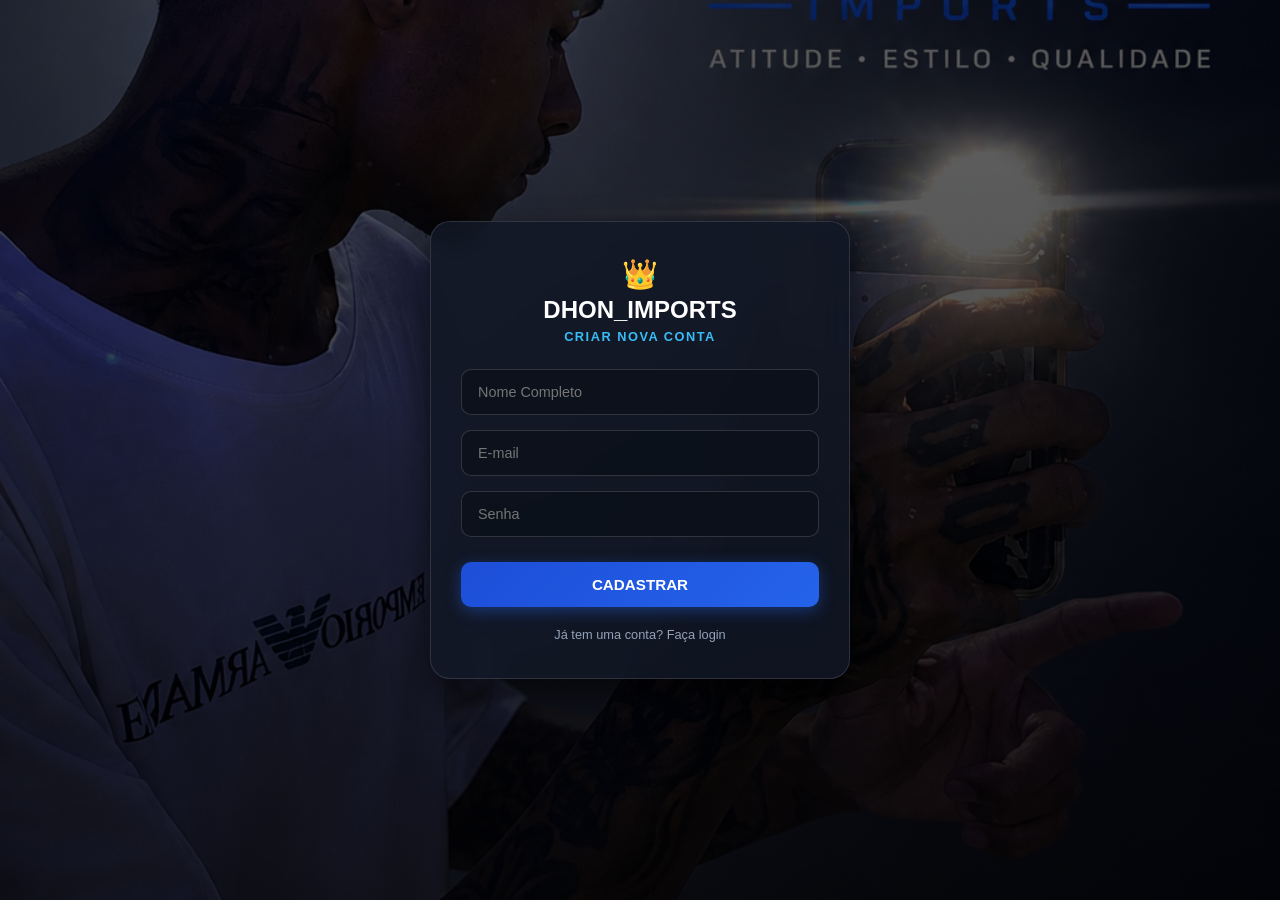
==== commit 5f4e99fc: "Update placeholders in cadastro form inputs" ====
--- a/cadastro.html
+++ b/cadastro.html
@@ -38,13 +38,13 @@
 
         <form id="form-cadastro" onsubmit="fazerCadastro(event)">
             <div class="form-group">
-                <input type="text" id="cadastro-nome" required placeholder="Seu Nome Completo">
+                <input type="text" id="cadastro-nome" required placeholder="Nome Completo">
             </div>
             <div class="form-group">
-                <input type="email" id="cadastro-email" required placeholder="Seu E-mail">
+                <input type="email" id="cadastro-email" required placeholder="E-mail">
             </div>
             <div class="form-group">
-                <input type="password" id="cadastro-senha" required placeholder="Sua Senha">
+                <input type="password" id="cadastro-senha" required placeholder="Senha">
             </div>
             
             <button type="submit" class="btn-entrar">CADASTRAR</button>
--- a/style.css
+++ b/style.css
@@ -1,787 +1,137 @@
-:root {
-    --bg-dark: #07090e;
-    --bg-card: rgba(15, 23, 42, 0.72);
-    --border-color: rgba(255, 255, 255, 0.1);
-    --primary: #2563eb;
-    --primary-hover: #1d4ed8;
-    --text-main: #f8fafc;
-    --text-muted: #94a3b8;
-    --success: #10b981;
-}
-
+/* --- ESTILOS GLOBAIS DHON_IMPORTS --- */
 * {
+    box-sizing: border-box;
     margin: 0;
     padding: 0;
-    box-sizing: border-box;
-    font-family: 'Segoe UI', system-ui, -apple-system, sans-serif;
+    font-family: -apple-system, BlinkMacSystemFont, "Segoe UI", Roboto, sans-serif;
 }
 
 body {
-    background-color: var(--bg-dark);
-    color: var(--text-main);
+    background-color: #0b0f19;
+    color: #f3f4f6;
     min-height: 100vh;
-    overflow-x: hidden;
+    display: flex;
+    flex-direction: column;
 }
 
-/* TELA DE LOGIN / CADASTRO */
-.body-login {
-    background: linear-gradient(rgba(7, 9, 14, 0.10), rgba(7, 9, 14, 0.30)), 
-                url('Fundo-login.jpg.png') no-repeat center center/cover;
+header {
+    background: #0f172a;
+    border-bottom: 1px solid rgba(255, 255, 255, 0.08);
+    padding: 15px 30px;
+    display: flex;
+    justify-content: space-between;
+    align-items: center;
+    position: sticky;
+    top: 0;
+    z-index: 1000;
+}
+
+.logo {
+    font-size: 1.3rem;
+    font-weight: bold;
+    color: #38bdf8;
+    text-decoration: none;
+    letter-spacing: 1px;
+}
+
+.container {
+    max-width: 1200px;
+    width: 100%;
+    margin: 0 auto;
+    padding: 20px;
+    flex: 1;
+}
+
+.card {
+    background: #121826;
+    border: 1px solid rgba(255, 255, 255, 0.08);
+    border-radius: 12px;
+    padding: 25px;
+    margin-bottom: 20px;
+    box-shadow: 0 10px 25px rgba(0, 0, 0, 0.5);
+}
+
+.produto-card {
+    background: #121826;
+    border: 1px solid rgba(255, 255, 255, 0.08);
+    border-radius: 10px;
+    padding: 12px;
     display: flex;
     flex-direction: column;
-    justify-content: flex-end;
-    align-items: flex-end;
-    min-height: 100vh;
-    padding: 10px 10px 30px 10px;
+    justify-content: space-between;
+    transition: transform 0.2s, border-color 0.2s;
 }
 
-.login-card {
-    background: var(--bg-card);
-    backdrop-filter: blur(14px);
-    border: 1px solid var(--border-color);
-    padding: 14px 12px;
-    border-radius: 12px;
-    width: 100%;
-    max-width: 260px;
-    box-shadow: 0 15px 30px rgba(0, 0, 0, 0.5);
-    text-align: center;
+.produto-card:hover {
+    border-color: rgba(56, 189, 248, 0.4);
+    transform: translateY(-2px);
 }
 
-.sub-brand {
-    font-size: 0.5rem;
-    letter-spacing: 1.5px;
-    color: var(--primary);
-    font-weight: 700;
-    display: block;
-    margin-bottom: 2px;
+.produto-card h4 {
+    font-size: 0.9rem;
+    margin-bottom: 4px;
+    color: #fff;
 }
 
-.login-card h2 {
-    font-size: 0.9rem;
-    margin-bottom: 10px;
-    font-weight: 600;
-    color: var(--text-main);
+.preco {
+    font-weight: bold;
+    color: #38bdf8;
+    font-size: 0.95rem;
 }
 
-.input-group {
-    position: relative;
-    margin-bottom: 8px;
+.form-group {
+    margin-bottom: 15px;
 }
 
-.input-icon {
-    position: absolute;
-    left: 10px;
-    top: 50%;
-    transform: translateY(-50%);
-    font-size: 0.7rem;
-    color: var(--text-muted);
+label {
+    display: block;
+    font-size: 0.8rem;
+    margin-bottom: 6px;
+    color: #94a3b8;
 }
 
-.input-group input {
+input, select {
     width: 100%;
-    padding: 7px 10px 7px 30px;
-    background: rgba(0, 0, 0, 0.4);
-    border: 1px solid var(--border-color);
-    border-radius: 6px;
-    color: var(--text-main);
-    font-size: 0.75rem;
+    padding: 12px;
+    border-radius: 8px;
+    border: 1px solid rgba(255, 255, 255, 0.1);
+    background: #0b0f19;
+    color: #fff;
+    font-size: 0.9rem;
     outline: none;
     transition: border-color 0.2s;
 }
 
-.input-group input:focus {
-    border-color: var(--primary);
+input:focus, select:focus {
+    border-color: #38bdf8;
 }
 
-.form-options {
-    display: flex;
-    justify-content: space-between;
-    align-items: center;
-    font-size: 0.6rem;
-    margin: 8px 0 10px 0;
-    color: var(--text-muted);
-}
-
-.remember-me {
-    display: flex;
-    align-items: center;
-    gap: 4px;
+button, .btn-primary {
+    padding: 12px 20px;
+    background: #2563eb;
+    color: #fff;
+    border: none;
+    border-radius: 8px;
+    font-weight: bold;
     cursor: pointer;
-}
-
-.forgot-link {
-    color: var(--text-muted);
-    text-decoration: none;
-    transition: color 0.2s;
-}
-
-.forgot-link:hover {
-    color: var(--primary);
-}
-
-.btn-primary {
-    width: 100%;
-    padding: 8px;
-    background: linear-gradient(135deg, #2563eb 0%, #1d4ed8 100%);
-    color: white;
-    border: none;
-    border-radius: 6px;
-    font-weight: bold;
-    font-size: 0.75rem;
-    cursor: pointer;
-    box-shadow: 0 3px 8px rgba(37, 99, 235, 0.3);
-    transition: opacity 0.2s;
-}
-
-.btn-primary:hover {
-    opacity: 0.9;
-}
-
-.divider {
-    display: flex;
-    align-items: center;
-    text-align: center;
-    margin: 10px 0;
-    color: var(--text-muted);
-    font-size: 0.6rem;
-    letter-spacing: 1px;
-}
-
-.divider::before, .divider::after {
-    content: '';
-    flex: 1;
-    border-bottom: 1px solid var(--border-color);
-}
-
-.divider span {
-    padding: 0 8px;
-}
-
-.btn-secondary {
-    width: 100%;
-    padding: 8px;
-    background: transparent;
-    color: var(--text-main);
-    border: 1px solid var(--border-color);
-    border-radius: 6px;
-    font-weight: 600;
-    font-size: 0.75rem;
-    cursor: pointer;
+    font-size: 0.9rem;
     transition: background 0.2s;
 }
 
-.btn-secondary:hover {
-    background: rgba(255, 255, 255, 0.05);
+button:hover, .btn-primary:hover {
+    background: #1d4ed8;
 }
 
-.login-footer-badges {
-    display: grid;
-    grid-template-columns: repeat(3, 1fr);
-    gap: 6px;
-    width: 100%;
-    max-width: 260px;
-    margin-top: 8px;
-    text-align: left;
+.btn-danger {
+    background: #ef4444;
+}
+.btn-danger:hover {
+    background: #dc2626;
 }
 
-.badge-item {
-    display: flex;
-    align-items: flex-start;
-    gap: 4px;
-    background: rgba(15, 23, 42, 0.5);
-    padding: 6px;
-    border-radius: 6px;
-    border: 1px solid var(--border-color);
+.btn-success {
+    background: #10b981;
 }
-
-.badge-icon {
-    font-size: 0.7rem;
+.btn-success:hover {
+    background: #059669;
 }
-
-.badge-item strong {
-    font-size: 0.45rem;
-    display: block;
-    color: var(--text-main);
-    letter-spacing: 0.3px;
-}
-
-.badge-item p {
-    font-size: 0.4rem;
-    color: var(--text-muted);
-}
-
-/* --- PAINEL DA LOJA --- */
-.body-painel {
-    background-color: var(--bg-dark);
-    color: var(--text-main);
-    min-height: 100vh;
-}
-
-.app-layout {
-    display: flex;
-    flex-direction: column;
-    min-height: 100vh;
-    position: relative;
-    width: 100%;
-}
-
-.menu-toggle-btn {
-    position: fixed;
-    top: 15px;
-    left: 15px;
-    z-index: 1001;
-    background: rgba(15, 23, 42, 0.9);
-    border: 1px solid var(--border-color);
-    color: white;
-    width: 40px;
-    height: 40px;
-    border-radius: 10px;
-    font-size: 1.2rem;
-    cursor: pointer;
-    display: flex;
-    align-items: center;
-    justify-content: center;
-    backdrop-filter: blur(10px);
-}
-
-aside {
-    position: fixed;
-    top: 0;
-    left: -280px;
-    width: 260px;
-    background: rgba(11, 15, 25, 0.98);
-    border-right: 1px solid var(--border-color);
-    padding: 25px 20px;
-    display: flex;
-    flex-direction: column;
-    gap: 20px;
-    height: 100vh;
-    overflow-y: auto;
-    z-index: 1002;
-    transition: left 0.3s ease-in-out;
-    box-shadow: 10px 0 30px rgba(0, 0, 0, 0.5);
-}
-
-aside.menu-ativo {
-    left: 0;
-}
-
-.sidebar-header-top {
-    display: flex;
-    justify-content: space-between;
-    align-items: center;
-}
-
-.close-menu-btn {
-    background: transparent;
-    border: none;
-    color: var(--text-muted);
-    font-size: 1.2rem;
-    cursor: pointer;
-}
-
-.close-menu-btn:hover {
-    color: white;
-}
-
-.logo-area h1 {
-    font-size: 1.2rem;
-    color: #fff;
-    letter-spacing: 1px;
-}
-
-.menu-nav {
-    display: flex;
-    flex-direction: column;
-    gap: 4px;
-}
-
-.menu-item {
-    display: flex;
-    align-items: center;
-    gap: 10px;
-    padding: 10px 12px;
-    color: var(--text-muted);
-    text-decoration: none;
-    border-radius: 8px;
-    font-size: 0.85rem;
-    transition: 0.2s;
-}
-
-.menu-item:hover, .menu-item.active {
-    background: rgba(37, 99, 235, 0.15);
-    color: #fff;
-}
-
-.badge-count {
-    margin-left: auto;
-    background: var(--primary);
-    color: white;
-    font-size: 0.65rem;
-    padding: 2px 6px;
-    border-radius: 10px;
-}
-
-.badge-novo {
-    margin-left: auto;
-    background: #ef4444;
-    color: white;
-    font-size: 0.6rem;
-    padding: 2px 5px;
-    border-radius: 4px;
-}
-
-.menu-section-divider {
-    border-bottom: 1px solid var(--border-color);
-    margin: 5px 0;
-}
-
-.sidebar-promo-card {
-    background: linear-gradient(135deg, rgba(37,99,235,0.2), rgba(15,23,42,0.8));
-    border: 1px solid var(--border-color);
-    padding: 15px;
-    border-radius: 12px;
-    margin-top: auto;
-}
-
-.promo-tag {
-    font-size: 0.6rem;
-    color: var(--primary);
-    font-weight: 700;
-}
-
-.sidebar-promo-card h4 {
-    font-size: 0.95rem;
-    margin: 4px 0;
-}
-
-.sidebar-promo-card p {
-    font-size: 0.7rem;
-    color: var(--text-muted);
-    margin-bottom: 10px;
-}
-
-.btn-promo-sm {
-    width: 100%;
-    padding: 6px;
-    background: var(--primary);
-    color: white;
-    border: none;
-    border-radius: 6px;
-    font-size: 0.75rem;
-    font-weight: bold;
-    cursor: pointer;
-}
-
-main {
-    flex: 1;
-    width: 100%;
-    padding: 15px;
-    padding-top: 70px;
-    overflow-y: auto;
-}
-
-.main-header {
-    display: flex;
-    justify-content: space-between;
-    align-items: center;
-    margin-bottom: 20px;
-    flex-wrap: wrap;
-    gap: 12px;
-    width: 100%;
-}
-
-.search-box {
-    position: relative;
-    width: 100%;
-}
-
-.search-icon {
-    position: absolute;
-    left: 12px;
-    top: 50%;
-    transform: translateY(-50%);
-    font-size: 0.85rem;
-}
-
-.search-box input {
-    width: 100%;
-    padding: 10px 12px 10px 38px;
-    background: rgba(15, 23, 42, 0.8);
-    border: 1px solid var(--border-color);
-    border-radius: 10px;
-    color: var(--text-main);
-    font-size: 0.85rem;
-    outline: none;
-}
-
-.header-actions {
-    display: flex;
-    align-items: center;
-    gap: 8px;
-    width: 100%;
-    justify-content: space-between;
-}
-
-.icon-btn {
-    background: rgba(15, 23, 42, 0.8);
-    border: 1px solid var(--border-color);
-    width: 40px;
-    height: 40px;
-    border-radius: 10px;
-    display: flex;
-    align-items: center;
-    justify-content: center;
-    color: white;
-    cursor: pointer;
-    position: relative;
-    flex: 1;
-}
-
-.notif-dot {
-    position: absolute;
-    top: -5px;
-    right: -5px;
-    background: var(--primary);
-    font-size: 0.6rem;
-    width: 16px;
-    height: 16px;
-    border-radius: 50%;
-    display: flex;
-    align-items: center;
-    justify-content: center;
-}
-
-.user-avatar-mini {
-    background: var(--primary);
-    width: 40px;
-    height: 40px;
-    border-radius: 50%;
-    display: flex;
-    align-items: center;
-    justify-content: center;
-    cursor: pointer;
-}
-
-/* BANNER PRINCIPAL - Ocupa 100% da largura no mobile */
-.store-banner {
-    background: linear-gradient(rgba(7, 9, 14, 0.6), rgba(7, 9, 14, 0.85)), 
-                url('Fundo-login.jpg.png') no-repeat center center/cover;
-    border-radius: 0; /* Remove bordas arredondadas nas laterais para ocupar toda a largura */
-    padding: 30px 15px;
-    border-left: none;
-    border-right: none;
-    border-top: 1px solid var(--border-color);
-    border-bottom: 1px solid var(--border-color);
-    margin-left: -15px; /* Compensa o padding do container main */
-    margin-right: -15px; /* Compensa o padding do container main */
-    margin-bottom: 25px;
-    width: calc(100% + 30px); /* Gararante largura de ponta a ponta */
-}
-
-.banner-badge {
-    font-size: 0.75rem;
-    letter-spacing: 2px;
-    color: var(--primary);
-    font-weight: 700;
-    margin-bottom: 8px;
-}
-
-.store-banner h2 {
-    font-size: 2.2rem;
-    margin-bottom: 8px;
-    line-height: 1.1;
-    word-break: normal; /* Evita quebra de palavras forçada */
-    overflow-wrap: break-word;
-}
-
-.banner-sub {
-    font-size: 1.2rem;
-    color: #60a5fa;
-    margin-bottom: 12px;
-}
-
-.banner-desc {
-    font-size: 0.95rem;
-    color: var(--text-muted);
-    width: 100%;
-    margin-bottom: 20px;
-    line-height: 1.4;
-}
-
-.banner-buttons {
-    display: flex;
-    flex-direction: column;
-    gap: 10px;
-    margin-bottom: 20px;
-    width: 100%;
-}
-
-.btn-primary-banner,
-.btn-secondary-banner {
-    width: 100%;
-    padding: 12px;
-    text-align: center;
-    border-radius: 10px;
-    font-weight: bold;
-    font-size: 0.95rem;
-    cursor: pointer;
-}
-
-.btn-primary-banner {
-    background: var(--primary);
-    color: white;
-    border: none;
-}
-
-.btn-secondary-banner {
-    background: rgba(255, 255, 255, 0.1);
-    color: white;
-    border: 1px solid var(--border-color);
-    backdrop-filter: blur(10px);
-}
-
-.banner-features {
-    display: grid;
-    grid-template-columns: 1fr 1fr;
-    gap: 10px;
-    font-size: 0.8rem;
-    color: var(--text-muted);
-    width: 100%;
-}
-
-/* CATEGORIAS E PRODUTOS */
-.section-block {
-    margin-bottom: 25px;
-    width: 100%;
-}
-
-.section-block h3 {
-    font-size: 1.1rem;
-    margin-bottom: 12px;
-}
-
-.section-header-flex {
-    display: flex;
-    justify-content: space-between;
-    align-items: center;
-    margin-bottom: 12px;
-}
-
-.ver-todos-link {
-    color: var(--primary);
-    text-decoration: none;
-    font-size: 0.8rem;
-}
-
-.categories-grid {
-    display: grid;
-    grid-template-columns: repeat(3, 1fr);
-    gap: 8px;
-}
-
-.cat-card {
-    background: rgba(15, 23, 42, 0.8);
-    border: 1px solid var(--border-color);
-    padding: 12px 6px;
-    border-radius: 10px;
-    text-align: center;
-    font-size: 0.75rem;
-    cursor: pointer;
-}
-
-.produtos-grid {
-    display: grid;
-    grid-template-columns: repeat(2, 1fr);
-    gap: 10px;
-}
-
-.produto-card {
-    background: rgba(15, 23, 42, 0.8);
-    border: 1px solid var(--border-color);
-    border-radius: 10px;
-    padding: 10px;
-    text-align: center;
-}
-
-.prod-img-placeholder {
-    width: 100%;
-    height: 100px;
-    background: rgba(0, 0, 0, 0.3);
-    border-radius: 8px;
-    display: flex;
-    align-items: center;
-    justify-content: center;
-    font-size: 2rem;
-    margin-bottom: 8px;
-}
-
-.produto-card h4 {
-    font-size: 0.8rem;
-    margin-bottom: 4px;
-}
-
-.prod-rating {
-    font-size: 0.6rem;
-    color: #fbbf24;
-    margin-bottom: 6px;
-}
-
-.preco {
-    color: var(--success);
-    font-weight: bold;
-    font-size: 0.85rem;
-}
-
-/* PERFIL FLUTUANTE */
-.footer-profile-card {
-    background: rgba(15, 23, 42, 0.9);
-    border: 1px solid var(--border-color);
-    padding: 15px;
-    border-radius: 12px;
-    display: flex;
-    flex-direction: column;
-    gap: 12px;
-    margin-top: 30px;
-    width: 100%;
-    text-align: center;
-}
-
-.fp-info {
-    display: flex;
-    align-items: center;
-    gap: 10px;
-    justify-content: center;
-}
-
-.fp-avatar {
-    background: var(--primary);
-    width: 38px;
-    height: 38px;
-    border-radius: 50%;
-    display: flex;
-    align-items: center;
-    justify-content: center;
-}
-
-.fp-info strong {
-    font-size: 0.85rem;
-    display: block;
-}
-
-.fp-info p {
-    font-size: 0.7rem;
-    color: var(--text-muted);
-}
-
-.fp-stats {
-    display: flex;
-    justify-content: space-around;
-    font-size: 0.75rem;
-    border-top: 1px solid var(--border-color);
-    border-bottom: 1px solid var(--border-color);
-    padding: 8px 0;
-}
-
-.fp-stats span {
-    display: block;
-    font-size: 0.6rem;
-    color: var(--text-muted);
-}
-
-.btn-fp {
-    width: 100%;
-    padding: 10px;
-    background: rgba(239, 68, 68, 0.2);
-    color: #f87171;
-    border: 1px solid rgba(239, 68, 68, 0.4);
-    border-radius: 8px;
-    font-size: 0.75rem;
-    cursor: pointer;
-}
-
-
-
-
-
-
-
-
-
-
-
-
-
-/* --- ESTILOS EXCLUSIVOS DO PERFIL --- */
-.profile-edit-container {
-    background: var(--bg-card);
-    border: 1px solid var(--border-color);
-    padding: 30px;
-    border-radius: 16px;
-    max-width: 700px;
-    margin: 0 auto;
-}
-
-.profile-form {
-    display: flex;
-    flex-direction: column;
-    align-items: center;
-}
-
-.avatar-upload-section {
-    text-align: center;
-    margin-bottom: 30px;
-}
-
-.avatar-preview-big {
-    width: 120px;
-    height: 120px;
-    border-radius: 50%;
-    background: rgba(59, 130, 246, 0.1);
-    border: 2px solid var(--primary);
-    display: flex;
-    align-items: center;
-    justify-content: center;
-    font-size: 3rem;
-    overflow: hidden;
-    margin: 0 auto;
-}
-
-.avatar-preview-big img {
-    width: 100%;
-    height: 100%;
-    object-fit: cover;
-}
-
-.form-grid {
-    width: 100%;
-    display: flex;
-    flex-direction: column;
-    gap: 15px;
-}
-
-.input-group-perfil {
-    display: flex;
-    flex-direction: column;
-    gap: 5px;
-}
-
-.input-group-perfil label {
-    font-size: 0.85rem;
-    color: var(--text-muted);
-}
-
-.input-group-perfil input {
-    width: 100%;
-    padding: 12px;
-    background: rgba(0,0,0,0.3);
-    border: 1px solid var(--border-color);
-    border-radius: 8px;
-    color: #fff;
-    outline: none;
-}
-
-.input-group-perfil input:focus {
-    border-color: var(--primary);
-}
-
